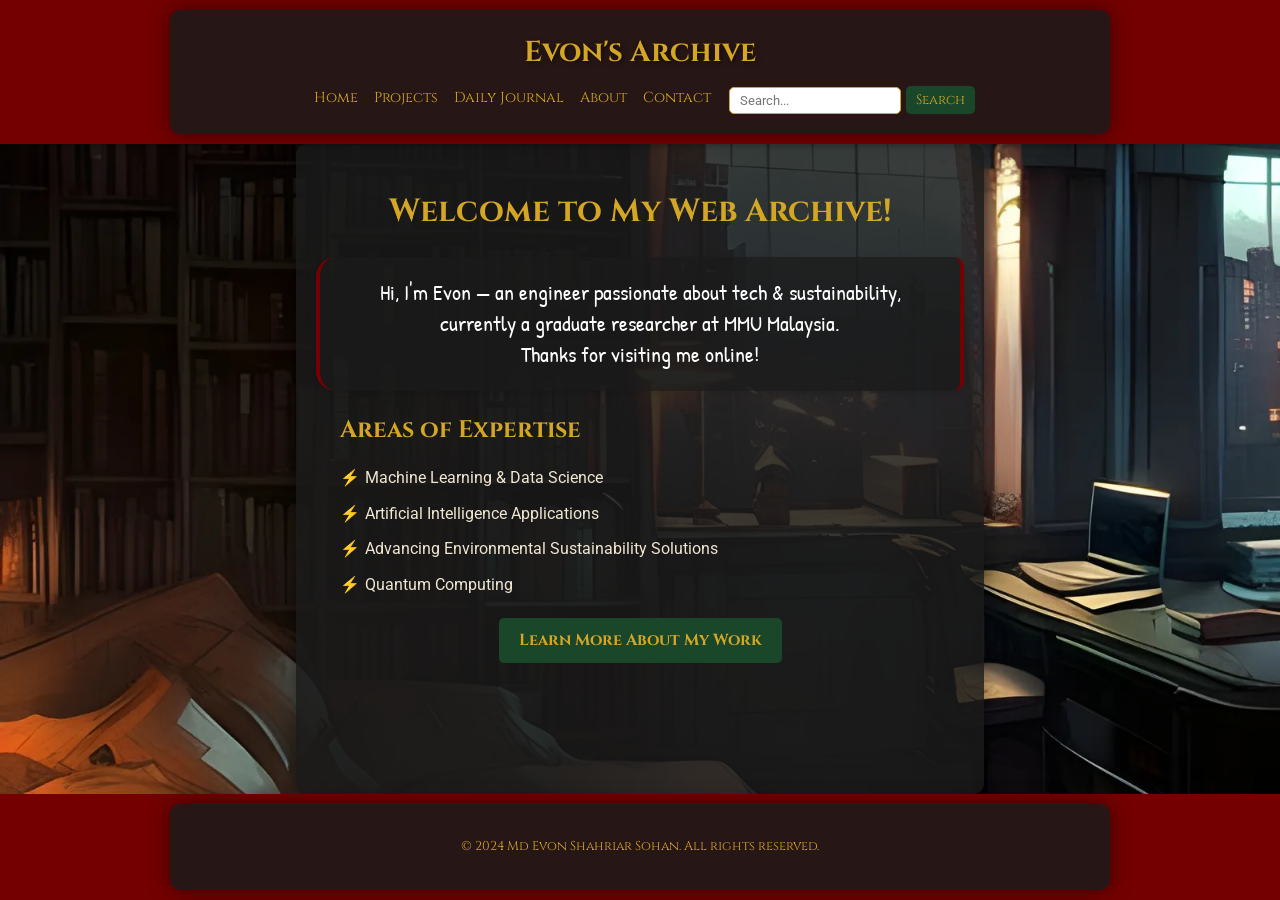
==== index.html @ 24e2bc89 "Updated search content" ====
<!DOCTYPE html>
<html lang="en">
<head>
    <meta charset="UTF-8">
    <meta name="viewport" content="width=device-width, initial-scale=1.0">
    <title>Evon - Engineer & Researcher</title>
    <link rel="stylesheet" href="styles.css">
    <link href="https://fonts.googleapis.com/css2?family=Patrick+Hand&display=swap" rel="stylesheet">

    <style>
        .highlight {
            background-color: rgba(211, 166, 37, 0.2);
            padding: 0 5px;
            border-radius: 5px;
        }
        .profile-index {
            max-width: 200px;
            display: block;
            margin: 20px auto;
        }
        .handwritten-quote {
            font-family: 'Patrick Hand', cursive;
            font-size: 1.4em;
            line-height: 1.4;
            color: #ffffff;
            background-color: rgba(26, 26, 26, 0.7);
            border-left: 4px solid #740001;
            border-right: 4px solid #740001;
            padding: 20px;
            margin: 20px auto;
            border-radius: 20px 10px 10px 20px;
            box-shadow: 0 2px 5px rgba(0, 0, 0, 0.1);
            max-width: 600px;
            text-align: center;
        }
        .container {
            text-align: center;
        }
        .left-align-text {
            text-align: left;
            max-width: 600px;
            margin: 20px auto;
        }
    </style>
</head>
<body>
    <header id="header"></header>

    <div class="container" role="main">
        <div class="center-text">
            <h1>Welcome to My Web Archive!</h1>
            <!-- <img src="evon-portrait-logo.png" alt="Md Evon Shahriar Sohan" class="profile-index"> -->
        </div>
        <blockquote class="handwritten-quote">
            Hi, I'm Evon — an engineer passionate about tech & sustainability, currently a graduate researcher at MMU Malaysia. <br>
            Thanks for visiting me online!
        </blockquote>
        <div class="left-align-text">
            <h2>Areas of Expertise</h2>
            <ul class="skill-list">
                <li>Machine Learning & Data Science</li>
                <li>Artificial Intelligence Applications</li>
                <li>Advancing Environmental Sustainability Solutions</li>
                <li>Quantum Computing</li>
            </ul>
        </div>
        <div class="center-text">
            <a href="about.html" class="cta-button">Learn More About My Work</a>
        </div>
    </div>

    <footer id="footer"></footer>

    <script src="common.js"></script>
</body>
</html>
---- styles.css ----
/* Importing Google Fonts */
@import url('https://fonts.googleapis.com/css2?family=Cinzel:wght@400;700&family=Roboto:wght@300;400;700&display=swap');

/* Sticky Footer Solution */
html, body {
    height: 100%;
    margin: 0;
}

body {
    display: flex;
    flex-direction: column;
    min-height: 100vh;
    font-family: 'Roboto', sans-serif;
    line-height: 1.6;
    color: #f0e6d2;
    background-color: #1a1a1a;
    background-image: url('images/mystical.webp'); /* Background image */
    background-size: cover;
    background-attachment: local;
    padding: 0;
    cursor: url('images/cursor-wand.png'), auto; /* Custom cursor */
}

/* Container styling */
.container {
    flex: 1 0 auto;
    max-width: 900px;
    margin: 0 auto;
    padding: 20px;
    background-color: rgba(26, 26, 26, 0.85);
    border-radius: 10px;
    box-shadow: 0 0 20px rgba(0, 0, 0, 0.5);
}

/* Center text */
.center-text {
    text-align: center;
}

/* Header styling */
header {
    background-color: #740001;
    color: #d3a625;
    padding: 10px 0;
    box-shadow: 0 2px 5px rgba(0, 0, 0, 0.2);
    text-align: center;
    position: relative;
}

/* Header container styling */
header .container {
    display: flex;
    flex-direction: column;
    align-items: center;
}

/* Logo styling */
.logo {
    font-family: 'Cinzel', serif;
    font-size: 1.8em;
    font-weight: 700;
    color: #d3a625;
    text-decoration: none;
    text-shadow: 2px 2px 4px rgba(0, 0, 0, 0.5);
}

/* Navigation styling */
nav {
    margin-top: 10px;
    font-family: 'Cinzel', serif;
    display: flex;
    justify-content: center;
    align-items: center; /* Ensure alignment with search form */
}

nav a {
    position: relative;
    color: #d3a625;
    text-decoration: none;
    margin: 0 8px;
    font-size: 0.9em;
    transition: color 0.3s;
    padding-bottom: 5px; /* To ensure there's space for the border */
}

nav a:hover {
    color: #f0e6d2;
}

nav a::after {
    content: '';
    position: absolute;
    left: 0;
    bottom: -2px; /* Adjust as necessary */
    width: 100%;
    height: 2px; /* Thickness of the line */
    background-color: #d3a625; /* Color of the line */
    transform: scaleX(0);
    transform-origin: bottom right;
    transition: transform 0.3s ease-out;
}

nav a:hover::after {
    transform: scaleX(1);
    transform-origin: bottom left;
}

/* Search form styling */
#header-search-form {
    display: flex;
    align-items: center;
    margin-left: 10px; /* Space between links and search form */
}

#header-search-input {
    width: 150px; /* Reduced width */
    padding: 5px 10px; /* Adjusted padding */
    border: 1px solid #d3a625;
    border-radius: 5px;
    font-family: 'Roboto', sans-serif;
    margin-right: 5px; /* Reduced margin */
}

#header-search-form button {
    padding: 5px 10px; /* Adjusted padding */
    background-color: #1a472a;
    color: #d3a625;
    border: none;
    border-radius: 5px;
    font-family: 'Cinzel', serif;
    cursor: pointer;
}

#header-search-form button:hover {
    background-color: #2a623d;
}

/* Heading styling */
h1, h2, h3, h4, h5, h6 {
    font-family: 'Cinzel', serif;
    color: #d3a625;
    margin-bottom: 0.5em;
}

/* Main content styling */
main {
    background-color: rgba(255, 255, 255, 0.1);
    padding: 20px;
    margin-top: 20px;
    border-radius: 5px;
    box-shadow: 0 0 15px rgba(0, 0, 0, 0.1);
}

/* Content styling */
.content {
    display: flex;
    justify-content: space-between;
    gap: 20px;
}

.column {
    flex: 1;
}

/* Journal entry styling */
.journal-entry {
    margin-bottom: 20px;
    padding: 20px;
    background-color: rgba(26, 26, 26, 0.8);
    border-radius: 10px;
    box-shadow: 0 0 15px rgba(0, 0, 0, 0.3);
}

.toggle-button {
    cursor: pointer;
    color: #d3a625;
    background: none;
    border: none;
    font-family: 'Cinzel', serif;
    font-size: 1em;
    text-align: left;
    padding: 0;
}

.journal-content {
    display: none;
    margin-top: 10px;
    animation: fadeIn 0.5s ease-in-out;
}

@keyframes fadeIn {
    from {
        opacity: 0;
    }
    to {
        opacity: 1;
    }
}

/* Call to action and button styling */
.cta-button, .button {
    display: inline-block;
    padding: 10px 20px;
    background-color: #1a472a;
    color: #d3a625;
    text-decoration: none;
    border-radius: 5px;
    transition: background-color 0.3s;
    font-family: 'Cinzel', serif;
    font-weight: 700;
}

.cta-button:hover, .button:hover {
    background-color: #2a623d;
}

/* Profile photo styling */
.profile-photo {
    border-radius: 50%;
    border: 5px solid #d3a625;
    max-width: 200px;
    display: block;
    margin: 0 auto 20px;
}

/* Footer styling */
footer {
    flex-shrink: 0;
    text-align: center;
    padding: 10px 0;
    background-color: #740001;
    color: #d3a625;
    font-size: 0.8em;
    font-family: 'Cinzel', serif;
}

/* List styling */
.skill-list, .publication-list, .award-list {
    list-style-type: none;
    padding: 0;
}

.skill-list li, .publication-list li, .award-list li {
    margin-bottom: 10px;
    padding-left: 25px;
    position: relative;
}

.skill-list li::before, .publication-list li::before, .award-list li::before {
    content: '⚡';
    position: absolute;
    left: 0;
    color: #d3a625;
}

/* Publication styling */
.publication {
    background-color: rgba(26, 71, 42, 0.7);
    border-left: 4px solid #d3a625;
    padding: 15px;
    margin-bottom: 15px;
    border-radius: 0 5px 5px 0;
    box-shadow: 0 2px 5px rgba(0, 0, 0, 0.1);
}

.publication h2 {
    color: #d3a625;
    font-size: 1.2em;
    margin-bottom: 8px;
}

.publication p {
    margin-bottom: 8px;
    line-height: 1.5;
    color: #f0e6d2;
    font-size: 0.9em;
}

.publication a {
    color: #c19a6b; /* Bronze color for links */
    text-decoration: none;
    font-weight: bold;
}

.publication a:hover {
    color: #f0e6d2; /* Light color on hover */
    text-decoration: underline;
}

.publication:hover {
    background-color: rgba(42, 98, 61, 0.8);
}

/* Custom text selection colors */
::selection {
    background: #d3a625; /* Background color of the selected text */
    color: #1a1a1a; /* Text color of the selected text */
}

::-moz-selection { /* Firefox */
    background: #d3a625; /* Background color of the selected text */
    color: #1a1a1a; /* Text color of the selected text */
}

/* Search results styling */
#search-results h2 {
    font-family: 'Cinzel', serif;
    color: #d3a625;
    margin-bottom: 10px;
}

#search-results a {
    color: #c19a6b;
    text-decoration: none;
}

#search-results a:hover {
    color: #f0e6d2;
    text-decoration: underline;
}

mark {
    background-color: yellow;
    color: black;
}

/* Loading spinner */
#loading {
    position: fixed;
    width: 100%;
    height: 100%;
    background: rgba(255, 255, 255, 0.8);
    z-index: 9999;
    display: flex;
    justify-content: center;
    align-items: center;
}

.spinner {
    border: 16px solid #f3f3f3;
    border-radius: 50%;
    border-top: 16px solid #3498db;
    width: 120px;
    height: 120px;
    -webkit-animation: spin 2s linear infinite; /* Safari */
    animation: spin 2s linear infinite;
}

/* Safari */
@-webkit-keyframes spin {
    0% { -webkit-transform: rotate(0deg); }
    100% { -webkit-transform: rotate(360deg); }
}

@keyframes spin {
    0% { transform: rotate(0deg); }
    100% { transform: rotate(360deg); }
}

/* Media queries for smaller screens */
@media (max-width: 768px) {
    .header .container {
        flex-direction: column;
        align-items: flex-start;
    }

    .navbar {
        flex-direction: column;
        align-items: flex-start;
        width: 100%;
    }

    .navbar a {
        width: 100%;
        padding: 10px;
        border-top: 1px solid #d3a625;
        text-align: left;
    }

    .navbar a:first-child {
        border-top: none;
    }

    .menu-toggle {
        display: flex;
        flex-direction: column;
        justify-content: space-around;
        width: 30px;
        height: 30px;
        cursor: pointer;
    }

    .menu-toggle .bar {
        width: 100%;
        height: 4px;
        background-color: #d3a625;
        border-radius: 2px;
    }

    nav {
        display: none;
        flex-direction: column;
        background-color: rgba(26, 26, 26, 0.85);
        position: absolute;
        top: 60px;
        right: 0;
        width: 100%;
        box-shadow: 0 2px 10px rgba(0, 0, 0, 0.1);
        border-radius: 5px;
    }

    nav.show {
        display: flex;
    }
}
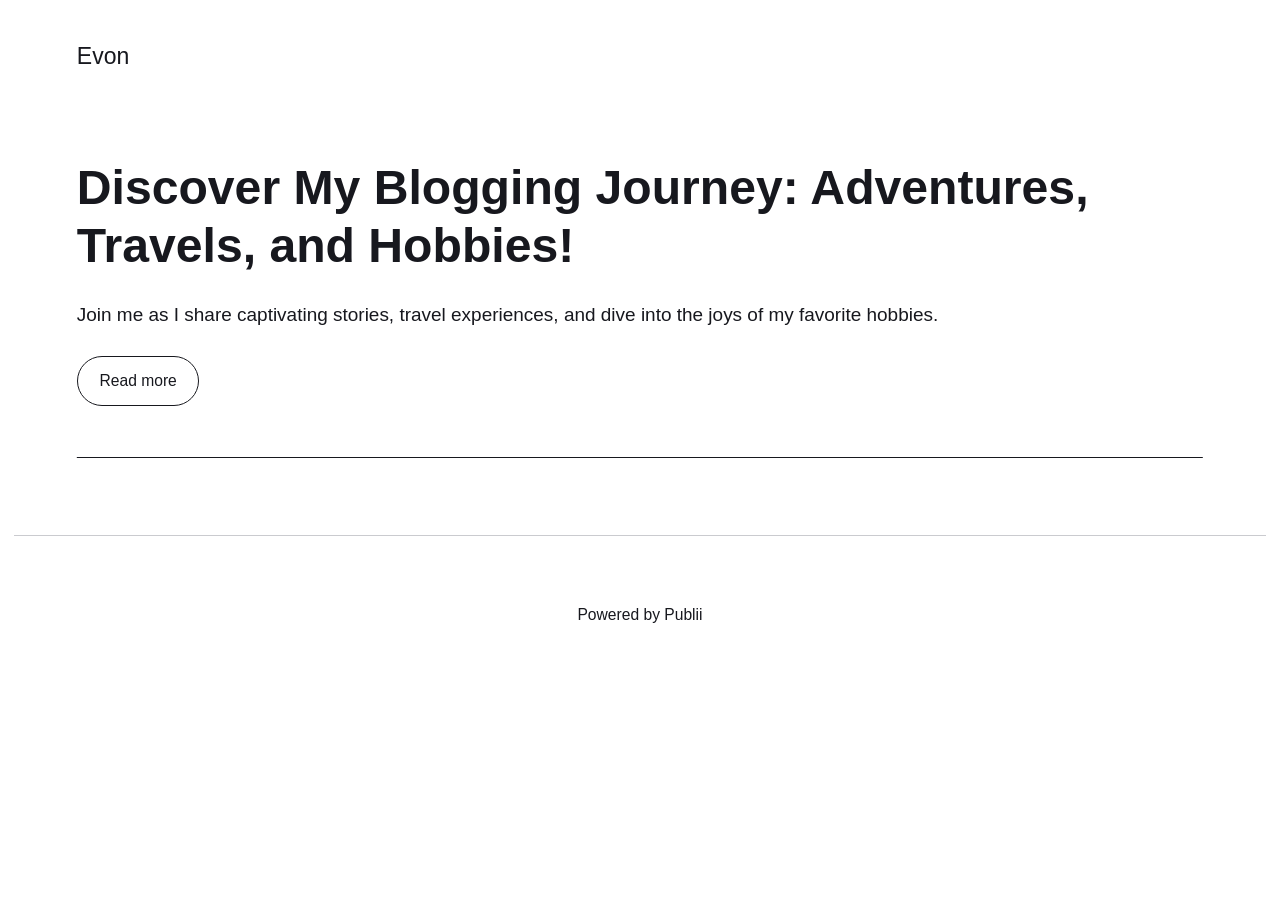
==== commit 941b8cda: "Updated from Publii" ====
--- a/index.html
+++ b/index.html
@@ -1,76 +1,12 @@
-<!DOCTYPE html>
-<html lang="en">
-<head>
-    <meta charset="UTF-8">
-    <meta name="viewport" content="width=device-width, initial-scale=1.0">
-    <title>Evon - Engineer & Researcher</title>
-    <link rel="stylesheet" href="styles.css">
-    <link href="https://fonts.googleapis.com/css2?family=Patrick+Hand&display=swap" rel="stylesheet">
-
-    <style>
-        .highlight {
-            background-color: rgba(211, 166, 37, 0.2);
-            padding: 0 5px;
-            border-radius: 5px;
-        }
-        .profile-index {
-            max-width: 200px;
-            display: block;
-            margin: 20px auto;
-        }
-        .handwritten-quote {
-            font-family: 'Patrick Hand', cursive;
-            font-size: 1.4em;
-            line-height: 1.4;
-            color: #ffffff;
-            background-color: rgba(26, 26, 26, 0.7);
-            border-left: 4px solid #740001;
-            border-right: 4px solid #740001;
-            padding: 20px;
-            margin: 20px auto;
-            border-radius: 20px 10px 10px 20px;
-            box-shadow: 0 2px 5px rgba(0, 0, 0, 0.1);
-            max-width: 600px;
-            text-align: center;
-        }
-        .container {
-            text-align: center;
-        }
-        .left-align-text {
-            text-align: left;
-            max-width: 600px;
-            margin: 20px auto;
-        }
-    </style>
-</head>
-<body>
-    <header id="header"></header>
-
-    <div class="container" role="main">
-        <div class="center-text">
-            <h1>Welcome to My Web Archive!</h1>
-            <!-- <img src="evon-portrait-logo.png" alt="Md Evon Shahriar Sohan" class="profile-index"> -->
-        </div>
-        <blockquote class="handwritten-quote">
-            Hi, I'm Evon — an engineer passionate about tech & sustainability, currently a graduate researcher at MMU Malaysia. <br>
-            Thanks for visiting me online!
-        </blockquote>
-        <div class="left-align-text">
-            <h2>Areas of Expertise</h2>
-            <ul class="skill-list">
-                <li>Machine Learning & Data Science</li>
-                <li>Artificial Intelligence Applications</li>
-                <li>Advancing Environmental Sustainability Solutions</li>
-                <li>Quantum Computing</li>
-            </ul>
-        </div>
-        <div class="center-text">
-            <a href="about.html" class="cta-button">Learn More About My Work</a>
-        </div>
-    </div>
-
-    <footer id="footer"></footer>
-
-    <script src="common.js"></script>
-</body>
-</html>
+<!DOCTYPE html><html lang="en-gb"><head><meta charset="utf-8"><meta http-equiv="X-UA-Compatible" content="IE=edge"><meta name="viewport" content="width=device-width,initial-scale=1"><title>Evon</title><meta name="generator" content="Publii Open-Source CMS for Static Site"><link rel="canonical" href="https://evonshahriar.github.io/"><link rel="alternate" type="application/atom+xml" href="https://evonshahriar.github.io/feed.xml"><link rel="alternate" type="application/json" href="https://evonshahriar.github.io/feed.json"><meta property="og:title" content="Evon"><meta property="og:site_name" content="Evon"><meta property="og:description" content=""><meta property="og:url" content="https://evonshahriar.github.io/"><meta property="og:type" content="website"><link rel="stylesheet" href="https://evonshahriar.github.io/assets/css/style.css?v=94220f119044674b7663d7c550454968"><script type="application/ld+json">{"@context":"http://schema.org","@type":"Organization","name":"Evon","url":"https://evonshahriar.github.io/"}</script><noscript><style>img[loading] {
+                    opacity: 1;
+                }</style></noscript></head><body class="home-template"><header class="top js-header"><a class="logo" href="https://evonshahriar.github.io/">Evon</a></header><main><div class="hero hero--noimage"><header class="hero__content"><div class="wrapper"><h1>Discover My Blogging Journey: Adventures, Travels, and Hobbies!</h1><p>Join me as I share captivating stories, travel experiences, and dive into the joys of my favorite hobbies.</p><p><a href="#" class="btn">Read more</a></p></div></header></div><div class="wrapper feed"></div></main><footer class="footer"><div class="wrapper"><div class="footer__copyright">Powered by Publii</div><button onclick="backToTopFunction()" id="backToTop" class="footer__bttop" aria-label="Back to top" title="Back to top"><svg width="20" height="20"><use xlink:href="https://evonshahriar.github.io/assets/svg/svg-map.svg#toparrow"/></svg></button></div></footer><script defer="defer" src="https://evonshahriar.github.io/assets/js/scripts.min.js?v=700105c316933a8202041b6415abb233"></script><script>window.publiiThemeMenuConfig={mobileMenuMode:'sidebar',animationSpeed:300,submenuWidth: 'auto',doubleClickTime:500,mobileMenuExpandableSubmenus:true,relatedContainerForOverlayMenuSelector:'.top'};</script><script>var images = document.querySelectorAll('img[loading]');
+        for (var i = 0; i < images.length; i++) {
+            if (images[i].complete) {
+                images[i].classList.add('is-loaded');
+            } else {
+                images[i].addEventListener('load', function () {
+                    this.classList.add('is-loaded');
+                }, false);
+            }
+        }</script></body></html>
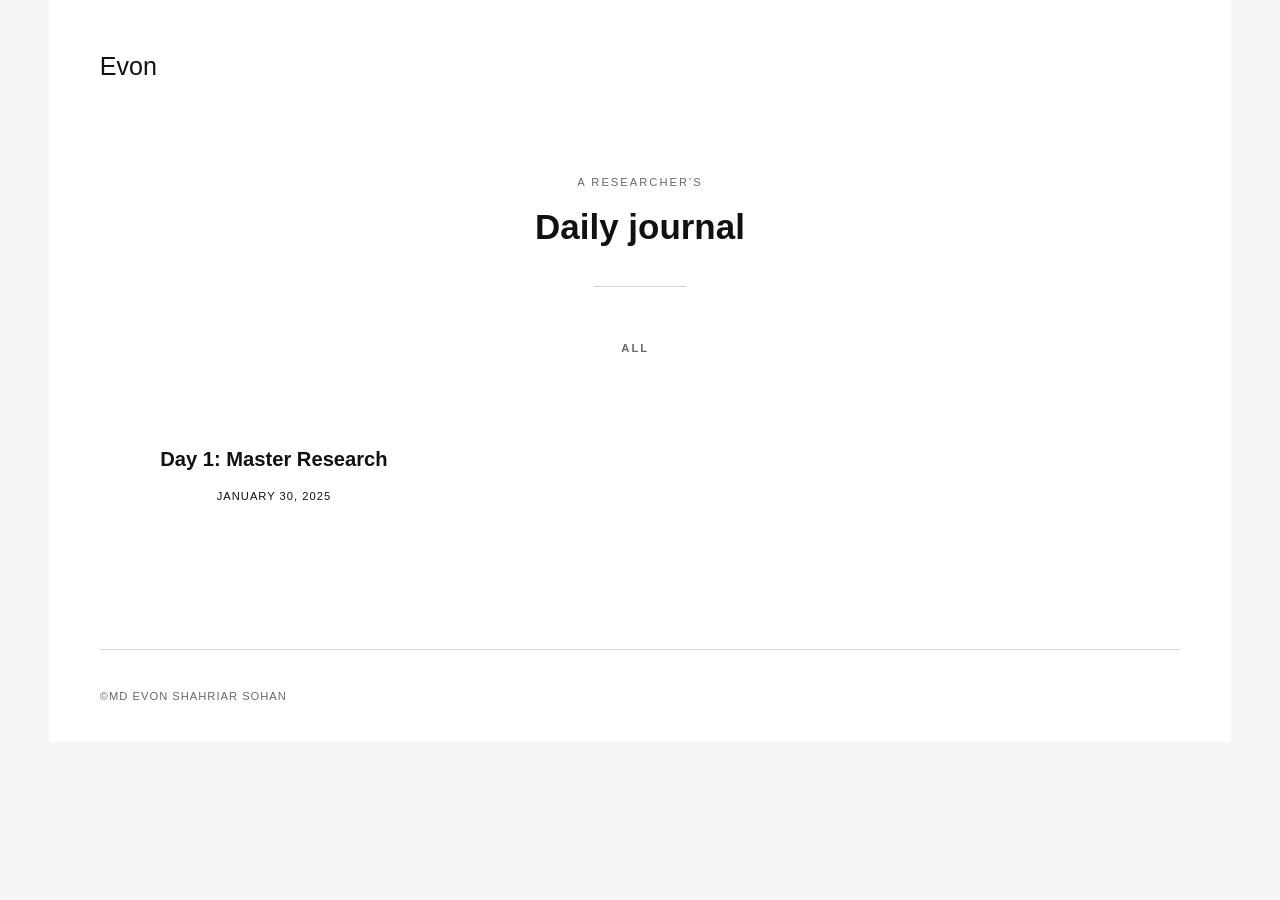
==== commit dac430f0: "Updated from Publii" ====
--- a/index.html
+++ b/index.html
@@ -1,12 +1,3 @@
-<!DOCTYPE html><html lang="en-gb"><head><meta charset="utf-8"><meta http-equiv="X-UA-Compatible" content="IE=edge"><meta name="viewport" content="width=device-width,initial-scale=1"><title>Evon</title><meta name="generator" content="Publii Open-Source CMS for Static Site"><link rel="canonical" href="https://evonshahriar.github.io/"><link rel="alternate" type="application/atom+xml" href="https://evonshahriar.github.io/feed.xml"><link rel="alternate" type="application/json" href="https://evonshahriar.github.io/feed.json"><meta property="og:title" content="Evon"><meta property="og:site_name" content="Evon"><meta property="og:description" content=""><meta property="og:url" content="https://evonshahriar.github.io/"><meta property="og:type" content="website"><link rel="stylesheet" href="https://evonshahriar.github.io/assets/css/style.css?v=94220f119044674b7663d7c550454968"><script type="application/ld+json">{"@context":"http://schema.org","@type":"Organization","name":"Evon","url":"https://evonshahriar.github.io/"}</script><noscript><style>img[loading] {
-                    opacity: 1;
-                }</style></noscript></head><body class="home-template"><header class="top js-header"><a class="logo" href="https://evonshahriar.github.io/">Evon</a></header><main><div class="hero hero--noimage"><header class="hero__content"><div class="wrapper"><h1>Discover My Blogging Journey: Adventures, Travels, and Hobbies!</h1><p>Join me as I share captivating stories, travel experiences, and dive into the joys of my favorite hobbies.</p><p><a href="#" class="btn">Read more</a></p></div></header></div><div class="wrapper feed"></div></main><footer class="footer"><div class="wrapper"><div class="footer__copyright">Powered by Publii</div><button onclick="backToTopFunction()" id="backToTop" class="footer__bttop" aria-label="Back to top" title="Back to top"><svg width="20" height="20"><use xlink:href="https://evonshahriar.github.io/assets/svg/svg-map.svg#toparrow"/></svg></button></div></footer><script defer="defer" src="https://evonshahriar.github.io/assets/js/scripts.min.js?v=700105c316933a8202041b6415abb233"></script><script>window.publiiThemeMenuConfig={mobileMenuMode:'sidebar',animationSpeed:300,submenuWidth: 'auto',doubleClickTime:500,mobileMenuExpandableSubmenus:true,relatedContainerForOverlayMenuSelector:'.top'};</script><script>var images = document.querySelectorAll('img[loading]');
-        for (var i = 0; i < images.length; i++) {
-            if (images[i].complete) {
-                images[i].classList.add('is-loaded');
-            } else {
-                images[i].addEventListener('load', function () {
-                    this.classList.add('is-loaded');
-                }, false);
-            }
-        }</script></body></html>+<!DOCTYPE html><html lang="en-gb"><head><meta charset="utf-8"><meta http-equiv="X-UA-Compatible" content="IE=edge"><meta name="viewport" content="width=device-width,initial-scale=1"><title>Evon</title><meta name="robots" content="noindex,nofollow"><meta name="generator" content="Publii Open-Source CMS for Static Site"><link rel="alternate" type="application/atom+xml" href="https://evonshahriar.github.io/feed.xml"><link rel="alternate" type="application/json" href="https://evonshahriar.github.io/feed.json"><meta property="og:title" content="Evon"><meta property="og:site_name" content="Evon"><meta property="og:description" content=""><meta property="og:url" content="https://evonshahriar.github.io/"><meta property="og:type" content="website"><link rel="stylesheet" href="https://evonshahriar.github.io/assets/css/style.css?v=d43d2f7d9371f0cdd77625621254d1dd"><script type="application/ld+json">{"@context":"http://schema.org","@type":"Organization","name":"Evon","url":"https://evonshahriar.github.io/","sameAs":["linkedin.com/in/evon"]}</script><noscript><style>img[loading] {
+                    opacity: 1;
+                }</style></noscript></head><body class="home-template"><div class="container"><header class="header" id="js-header"><a href="https://evonshahriar.github.io/" class="logo">Evon</a><nav class="navbar js-navbar"><button class="navbar__toggle js-toggle" aria-label="Menu"><span class="navbar__toggle-box"><span class="navbar__toggle-inner">Menu</span></span></button><ul class="navbar__menu"></ul></nav><div class="search"><div class="search__overlay js-search-overlay"></div><button class="search__btn js-search-btn" aria-label="Search"><svg role="presentation" focusable="false" height="15" width="15"><use xlink:href="https://evonshahriar.github.io/assets/svg/svg-map.svg#search"/></svg></button></div></header><main><section class="hero wrapper"><p>A researcher's</p><h1>Daily journal</h1></section><nav class="filter" aria-label="Content filters"><ul class="filter__button-group"><li><button class="filter__item is-active" data-filter="*">All</button></li></ul></nav><section class="l-col l-col--3"><article class="c-card"><a href="https://evonshahriar.github.io/30-jan-2025.html" class="c-card__link"><div class="c-card__body"><div class="c-card__text"><h2>Day 1: Master Research</h2><time datetime="2025-01-30T17:28">January 30, 2025</time></div></div></a></article></section></main><footer class="footer"><div class="footer__copyright">©Md Evon Shahriar Sohan</div><div class="footer__social"><a href="linkedin.com/in/evon" class="linkedin" aria-label="LinkedIn"><svg class="icon"><use xlink:href="https://evonshahriar.github.io/assets/svg/svg-map.svg#linkedin"/></svg></a></div></footer></div><script defer="defer" src="https://evonshahriar.github.io/assets/js/scripts.min.js?v=4268bfae06e330d473c424d50f09abda"></script><script>window.publiiThemeMenuConfig={mobileMenuMode:'overlay',animationSpeed:300,submenuWidth: 'auto',doubleClickTime:500,mobileMenuExpandableSubmenus:true,relatedContainerForOverlayMenuSelector:'.navbar'};</script><script defer="defer" src="https://evonshahriar.github.io/assets/js/isotope.pkgd.min.js?v=2afcff647ed260006faa71c8e779e8d4"></script><script>window.addEventListener("DOMContentLoaded",function(){var j=new Isotope(".l-col",{itemSelector:".c-card",percentPosition:true,layoutMode:"masonry",transitionDuration:"0.6s",masonry:{columnWidth:".c-card"}});var g=document.querySelector(".filter__button-group");if(g){g.addEventListener("click",function(i){if(!matchesSelector(i.target,"button")){return}var k=i.target.getAttribute("data-filter");k=k;j.arrange({filter:k})});var b=document.querySelectorAll(".filter__button-group");for(var c=0,e=b.length;c<e;c++){var d=b[c];h(d)}function h(i){i.addEventListener("click",function(k){if(!matchesSelector(k.target,"button")){return}i.querySelector(".is-active").classList.remove("is-active");k.target.classList.add("is-active")})}}var a=document.querySelector(".l-col");var f=document.querySelectorAll(".c-card");a.classList.add("is-visible");j.revealItemElements(f)});</script><script>/*<![CDATA[*/var images=document.querySelectorAll("img[loading]");for(var i=0;i<images.length;i++){if(images[i].complete){images[i].classList.add("is-loaded")}else{images[i].addEventListener("load",function(){this.classList.add("is-loaded")},false)}};/*]]>*/</script></body></html>
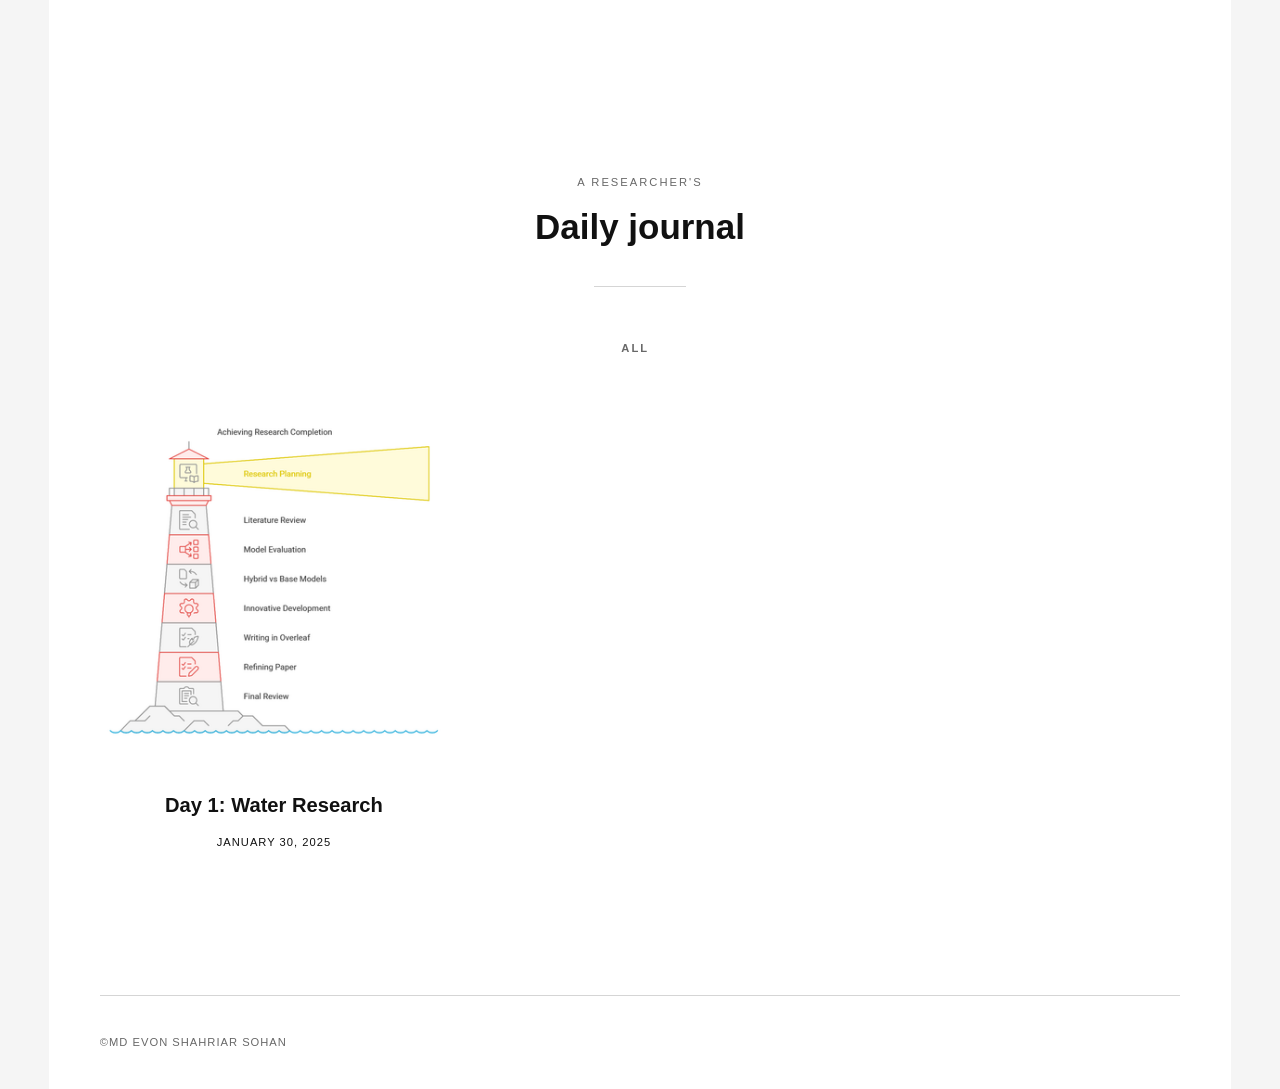
==== commit 2b8aa221: "Updated from Publii" ====
--- a/index.html
+++ b/index.html
@@ -1,3 +1,3 @@
 <!DOCTYPE html><html lang="en-gb"><head><meta charset="utf-8"><meta http-equiv="X-UA-Compatible" content="IE=edge"><meta name="viewport" content="width=device-width,initial-scale=1"><title>Evon</title><meta name="robots" content="noindex,nofollow"><meta name="generator" content="Publii Open-Source CMS for Static Site"><link rel="alternate" type="application/atom+xml" href="https://evonshahriar.github.io/feed.xml"><link rel="alternate" type="application/json" href="https://evonshahriar.github.io/feed.json"><meta property="og:title" content="Evon"><meta property="og:site_name" content="Evon"><meta property="og:description" content=""><meta property="og:url" content="https://evonshahriar.github.io/"><meta property="og:type" content="website"><link rel="stylesheet" href="https://evonshahriar.github.io/assets/css/style.css?v=d43d2f7d9371f0cdd77625621254d1dd"><script type="application/ld+json">{"@context":"http://schema.org","@type":"Organization","name":"Evon","url":"https://evonshahriar.github.io/","sameAs":["linkedin.com/in/evon"]}</script><noscript><style>img[loading] {
                     opacity: 1;
-                }</style></noscript></head><body class="home-template"><div class="container"><header class="header" id="js-header"><a href="https://evonshahriar.github.io/" class="logo">Evon</a><nav class="navbar js-navbar"><button class="navbar__toggle js-toggle" aria-label="Menu"><span class="navbar__toggle-box"><span class="navbar__toggle-inner">Menu</span></span></button><ul class="navbar__menu"></ul></nav><div class="search"><div class="search__overlay js-search-overlay"></div><button class="search__btn js-search-btn" aria-label="Search"><svg role="presentation" focusable="false" height="15" width="15"><use xlink:href="https://evonshahriar.github.io/assets/svg/svg-map.svg#search"/></svg></button></div></header><main><section class="hero wrapper"><p>A researcher's</p><h1>Daily journal</h1></section><nav class="filter" aria-label="Content filters"><ul class="filter__button-group"><li><button class="filter__item is-active" data-filter="*">All</button></li></ul></nav><section class="l-col l-col--3"><article class="c-card"><a href="https://evonshahriar.github.io/30-jan-2025.html" class="c-card__link"><div class="c-card__body"><div class="c-card__text"><h2>Day 1: Master Research</h2><time datetime="2025-01-30T17:28">January 30, 2025</time></div></div></a></article></section></main><footer class="footer"><div class="footer__copyright">©Md Evon Shahriar Sohan</div><div class="footer__social"><a href="linkedin.com/in/evon" class="linkedin" aria-label="LinkedIn"><svg class="icon"><use xlink:href="https://evonshahriar.github.io/assets/svg/svg-map.svg#linkedin"/></svg></a></div></footer></div><script defer="defer" src="https://evonshahriar.github.io/assets/js/scripts.min.js?v=4268bfae06e330d473c424d50f09abda"></script><script>window.publiiThemeMenuConfig={mobileMenuMode:'overlay',animationSpeed:300,submenuWidth: 'auto',doubleClickTime:500,mobileMenuExpandableSubmenus:true,relatedContainerForOverlayMenuSelector:'.navbar'};</script><script defer="defer" src="https://evonshahriar.github.io/assets/js/isotope.pkgd.min.js?v=2afcff647ed260006faa71c8e779e8d4"></script><script>window.addEventListener("DOMContentLoaded",function(){var j=new Isotope(".l-col",{itemSelector:".c-card",percentPosition:true,layoutMode:"masonry",transitionDuration:"0.6s",masonry:{columnWidth:".c-card"}});var g=document.querySelector(".filter__button-group");if(g){g.addEventListener("click",function(i){if(!matchesSelector(i.target,"button")){return}var k=i.target.getAttribute("data-filter");k=k;j.arrange({filter:k})});var b=document.querySelectorAll(".filter__button-group");for(var c=0,e=b.length;c<e;c++){var d=b[c];h(d)}function h(i){i.addEventListener("click",function(k){if(!matchesSelector(k.target,"button")){return}i.querySelector(".is-active").classList.remove("is-active");k.target.classList.add("is-active")})}}var a=document.querySelector(".l-col");var f=document.querySelectorAll(".c-card");a.classList.add("is-visible");j.revealItemElements(f)});</script><script>/*<![CDATA[*/var images=document.querySelectorAll("img[loading]");for(var i=0;i<images.length;i++){if(images[i].complete){images[i].classList.add("is-loaded")}else{images[i].addEventListener("load",function(){this.classList.add("is-loaded")},false)}};/*]]>*/</script></body></html>+                }</style></noscript></head><body class="home-template"><div class="container"><header class="header" id="js-header"><a href="https://evonshahriar.github.io/" class="logo">Evon</a><nav class="navbar js-navbar"><button class="navbar__toggle js-toggle" aria-label="Menu"><span class="navbar__toggle-box"><span class="navbar__toggle-inner">Menu</span></span></button><ul class="navbar__menu"></ul></nav><div class="search"><div class="search__overlay js-search-overlay"></div><button class="search__btn js-search-btn" aria-label="Search"><svg role="presentation" focusable="false" height="15" width="15"><use xlink:href="https://evonshahriar.github.io/assets/svg/svg-map.svg#search"/></svg></button></div></header><main><section class="hero wrapper"><p>A researcher's</p><h1>Daily journal</h1></section><nav class="filter" aria-label="Content filters"><ul class="filter__button-group"><li><button class="filter__item is-active" data-filter="*">All</button></li></ul></nav><section class="l-col l-col--3"><article class="c-card"><a href="https://evonshahriar.github.io/30-jan-2025.html" class="c-card__link"><div class="c-card__header"><img src="https://evonshahriar.github.io/media/posts/3/water-research-plan.png" srcset="https://evonshahriar.github.io/media/posts/3/responsive/water-research-plan-xs.png 300w, https://evonshahriar.github.io/media/posts/3/responsive/water-research-plan-sm.png 480w, https://evonshahriar.github.io/media/posts/3/responsive/water-research-plan-md.png 768w, https://evonshahriar.github.io/media/posts/3/responsive/water-research-plan-lg.png 1024w, https://evonshahriar.github.io/media/posts/3/responsive/water-research-plan-xl.png 1360w, https://evonshahriar.github.io/media/posts/3/responsive/water-research-plan-2xl.png 1600w, https://evonshahriar.github.io/media/posts/3/responsive/water-research-plan-sm2.png 375w" sizes="(min-width: 75em) 25vw, (min-width: 56.25em) 33vw, (min-width: 37.5em) 50vw, 100vw" loading="lazy" height="1060" width="1066" alt=""></div><div class="c-card__body"><div class="c-card__text"><h2>Day 1: Water Research</h2><time datetime="2025-01-30T17:28">January 30, 2025</time></div></div></a></article></section></main><footer class="footer"><div class="footer__copyright">©Md Evon Shahriar Sohan</div><div class="footer__social"><a href="linkedin.com/in/evon" class="linkedin" aria-label="LinkedIn"><svg class="icon"><use xlink:href="https://evonshahriar.github.io/assets/svg/svg-map.svg#linkedin"/></svg></a></div></footer></div><script defer="defer" src="https://evonshahriar.github.io/assets/js/scripts.min.js?v=4268bfae06e330d473c424d50f09abda"></script><script>window.publiiThemeMenuConfig={mobileMenuMode:'overlay',animationSpeed:300,submenuWidth: 'auto',doubleClickTime:500,mobileMenuExpandableSubmenus:true,relatedContainerForOverlayMenuSelector:'.navbar'};</script><script defer="defer" src="https://evonshahriar.github.io/assets/js/isotope.pkgd.min.js?v=2afcff647ed260006faa71c8e779e8d4"></script><script>window.addEventListener("DOMContentLoaded",function(){var j=new Isotope(".l-col",{itemSelector:".c-card",percentPosition:true,layoutMode:"masonry",transitionDuration:"0.6s",masonry:{columnWidth:".c-card"}});var g=document.querySelector(".filter__button-group");if(g){g.addEventListener("click",function(i){if(!matchesSelector(i.target,"button")){return}var k=i.target.getAttribute("data-filter");k=k;j.arrange({filter:k})});var b=document.querySelectorAll(".filter__button-group");for(var c=0,e=b.length;c<e;c++){var d=b[c];h(d)}function h(i){i.addEventListener("click",function(k){if(!matchesSelector(k.target,"button")){return}i.querySelector(".is-active").classList.remove("is-active");k.target.classList.add("is-active")})}}var a=document.querySelector(".l-col");var f=document.querySelectorAll(".c-card");a.classList.add("is-visible");j.revealItemElements(f)});</script><script>/*<![CDATA[*/var images=document.querySelectorAll("img[loading]");for(var i=0;i<images.length;i++){if(images[i].complete){images[i].classList.add("is-loaded")}else{images[i].addEventListener("load",function(){this.classList.add("is-loaded")},false)}};/*]]>*/</script></body></html>
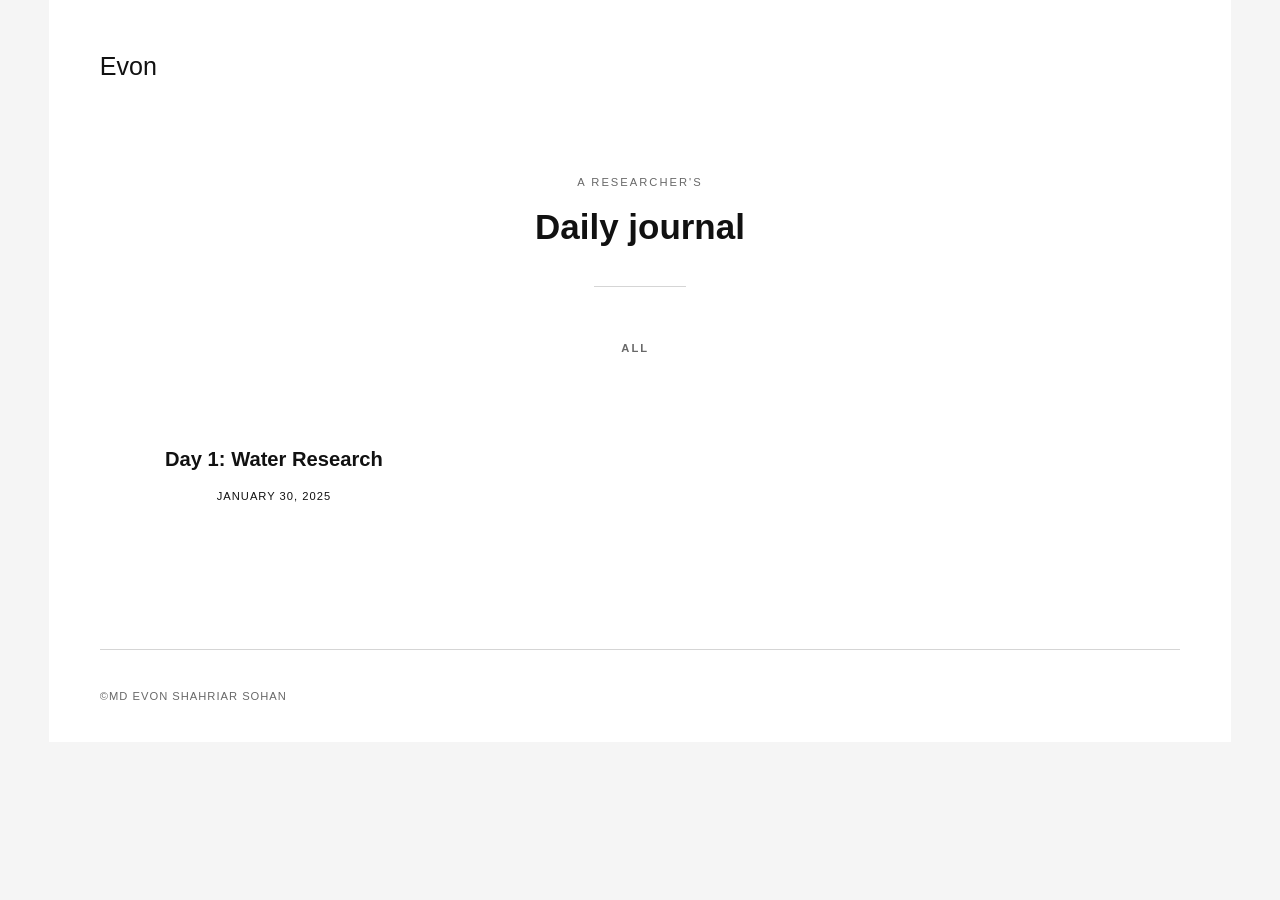
==== commit f067832e: "Updated from Publii" ====
--- a/index.html
+++ b/index.html
@@ -1,3 +1,3 @@
 <!DOCTYPE html><html lang="en-gb"><head><meta charset="utf-8"><meta http-equiv="X-UA-Compatible" content="IE=edge"><meta name="viewport" content="width=device-width,initial-scale=1"><title>Evon</title><meta name="robots" content="noindex,nofollow"><meta name="generator" content="Publii Open-Source CMS for Static Site"><link rel="alternate" type="application/atom+xml" href="https://evonshahriar.github.io/feed.xml"><link rel="alternate" type="application/json" href="https://evonshahriar.github.io/feed.json"><meta property="og:title" content="Evon"><meta property="og:site_name" content="Evon"><meta property="og:description" content=""><meta property="og:url" content="https://evonshahriar.github.io/"><meta property="og:type" content="website"><link rel="stylesheet" href="https://evonshahriar.github.io/assets/css/style.css?v=d43d2f7d9371f0cdd77625621254d1dd"><script type="application/ld+json">{"@context":"http://schema.org","@type":"Organization","name":"Evon","url":"https://evonshahriar.github.io/","sameAs":["linkedin.com/in/evon"]}</script><noscript><style>img[loading] {
                     opacity: 1;
-                }</style></noscript></head><body class="home-template"><div class="container"><header class="header" id="js-header"><a href="https://evonshahriar.github.io/" class="logo">Evon</a><nav class="navbar js-navbar"><button class="navbar__toggle js-toggle" aria-label="Menu"><span class="navbar__toggle-box"><span class="navbar__toggle-inner">Menu</span></span></button><ul class="navbar__menu"></ul></nav><div class="search"><div class="search__overlay js-search-overlay"></div><button class="search__btn js-search-btn" aria-label="Search"><svg role="presentation" focusable="false" height="15" width="15"><use xlink:href="https://evonshahriar.github.io/assets/svg/svg-map.svg#search"/></svg></button></div></header><main><section class="hero wrapper"><p>A researcher's</p><h1>Daily journal</h1></section><nav class="filter" aria-label="Content filters"><ul class="filter__button-group"><li><button class="filter__item is-active" data-filter="*">All</button></li></ul></nav><section class="l-col l-col--3"><article class="c-card"><a href="https://evonshahriar.github.io/30-jan-2025.html" class="c-card__link"><div class="c-card__header"><img src="https://evonshahriar.github.io/media/posts/3/water-research-plan.png" srcset="https://evonshahriar.github.io/media/posts/3/responsive/water-research-plan-xs.png 300w, https://evonshahriar.github.io/media/posts/3/responsive/water-research-plan-sm.png 480w, https://evonshahriar.github.io/media/posts/3/responsive/water-research-plan-md.png 768w, https://evonshahriar.github.io/media/posts/3/responsive/water-research-plan-lg.png 1024w, https://evonshahriar.github.io/media/posts/3/responsive/water-research-plan-xl.png 1360w, https://evonshahriar.github.io/media/posts/3/responsive/water-research-plan-2xl.png 1600w, https://evonshahriar.github.io/media/posts/3/responsive/water-research-plan-sm2.png 375w" sizes="(min-width: 75em) 25vw, (min-width: 56.25em) 33vw, (min-width: 37.5em) 50vw, 100vw" loading="lazy" height="1060" width="1066" alt=""></div><div class="c-card__body"><div class="c-card__text"><h2>Day 1: Water Research</h2><time datetime="2025-01-30T17:28">January 30, 2025</time></div></div></a></article></section></main><footer class="footer"><div class="footer__copyright">©Md Evon Shahriar Sohan</div><div class="footer__social"><a href="linkedin.com/in/evon" class="linkedin" aria-label="LinkedIn"><svg class="icon"><use xlink:href="https://evonshahriar.github.io/assets/svg/svg-map.svg#linkedin"/></svg></a></div></footer></div><script defer="defer" src="https://evonshahriar.github.io/assets/js/scripts.min.js?v=4268bfae06e330d473c424d50f09abda"></script><script>window.publiiThemeMenuConfig={mobileMenuMode:'overlay',animationSpeed:300,submenuWidth: 'auto',doubleClickTime:500,mobileMenuExpandableSubmenus:true,relatedContainerForOverlayMenuSelector:'.navbar'};</script><script defer="defer" src="https://evonshahriar.github.io/assets/js/isotope.pkgd.min.js?v=2afcff647ed260006faa71c8e779e8d4"></script><script>window.addEventListener("DOMContentLoaded",function(){var j=new Isotope(".l-col",{itemSelector:".c-card",percentPosition:true,layoutMode:"masonry",transitionDuration:"0.6s",masonry:{columnWidth:".c-card"}});var g=document.querySelector(".filter__button-group");if(g){g.addEventListener("click",function(i){if(!matchesSelector(i.target,"button")){return}var k=i.target.getAttribute("data-filter");k=k;j.arrange({filter:k})});var b=document.querySelectorAll(".filter__button-group");for(var c=0,e=b.length;c<e;c++){var d=b[c];h(d)}function h(i){i.addEventListener("click",function(k){if(!matchesSelector(k.target,"button")){return}i.querySelector(".is-active").classList.remove("is-active");k.target.classList.add("is-active")})}}var a=document.querySelector(".l-col");var f=document.querySelectorAll(".c-card");a.classList.add("is-visible");j.revealItemElements(f)});</script><script>/*<![CDATA[*/var images=document.querySelectorAll("img[loading]");for(var i=0;i<images.length;i++){if(images[i].complete){images[i].classList.add("is-loaded")}else{images[i].addEventListener("load",function(){this.classList.add("is-loaded")},false)}};/*]]>*/</script></body></html>+                }</style></noscript></head><body class="home-template"><div class="container"><header class="header" id="js-header"><a href="https://evonshahriar.github.io/" class="logo">Evon</a><nav class="navbar js-navbar"><button class="navbar__toggle js-toggle" aria-label="Menu"><span class="navbar__toggle-box"><span class="navbar__toggle-inner">Menu</span></span></button><ul class="navbar__menu"></ul></nav><div class="search"><div class="search__overlay js-search-overlay"></div><button class="search__btn js-search-btn" aria-label="Search"><svg role="presentation" focusable="false" height="15" width="15"><use xlink:href="https://evonshahriar.github.io/assets/svg/svg-map.svg#search"/></svg></button></div></header><main><section class="hero wrapper"><p>A researcher's</p><h1>Daily journal</h1></section><nav class="filter" aria-label="Content filters"><ul class="filter__button-group"><li><button class="filter__item is-active" data-filter="*">All</button></li></ul></nav><section class="l-col l-col--3"><article class="c-card"><a href="https://evonshahriar.github.io/day-1-water-research.html" class="c-card__link"><div class="c-card__body"><div class="c-card__text"><h2>Day 1: Water Research</h2><time datetime="2025-01-30T20:23">January 30, 2025</time></div></div></a></article></section></main><footer class="footer"><div class="footer__copyright">©Md Evon Shahriar Sohan</div><div class="footer__social"><a href="linkedin.com/in/evon" class="linkedin" aria-label="LinkedIn"><svg class="icon"><use xlink:href="https://evonshahriar.github.io/assets/svg/svg-map.svg#linkedin"/></svg></a></div></footer></div><script defer="defer" src="https://evonshahriar.github.io/assets/js/scripts.min.js?v=4268bfae06e330d473c424d50f09abda"></script><script>window.publiiThemeMenuConfig={mobileMenuMode:'overlay',animationSpeed:300,submenuWidth: 'auto',doubleClickTime:500,mobileMenuExpandableSubmenus:true,relatedContainerForOverlayMenuSelector:'.navbar'};</script><script defer="defer" src="https://evonshahriar.github.io/assets/js/isotope.pkgd.min.js?v=2afcff647ed260006faa71c8e779e8d4"></script><script>window.addEventListener("DOMContentLoaded",function(){var j=new Isotope(".l-col",{itemSelector:".c-card",percentPosition:true,layoutMode:"masonry",transitionDuration:"0.6s",masonry:{columnWidth:".c-card"}});var g=document.querySelector(".filter__button-group");if(g){g.addEventListener("click",function(i){if(!matchesSelector(i.target,"button")){return}var k=i.target.getAttribute("data-filter");k=k;j.arrange({filter:k})});var b=document.querySelectorAll(".filter__button-group");for(var c=0,e=b.length;c<e;c++){var d=b[c];h(d)}function h(i){i.addEventListener("click",function(k){if(!matchesSelector(k.target,"button")){return}i.querySelector(".is-active").classList.remove("is-active");k.target.classList.add("is-active")})}}var a=document.querySelector(".l-col");var f=document.querySelectorAll(".c-card");a.classList.add("is-visible");j.revealItemElements(f)});</script><script>/*<![CDATA[*/var images=document.querySelectorAll("img[loading]");for(var i=0;i<images.length;i++){if(images[i].complete){images[i].classList.add("is-loaded")}else{images[i].addEventListener("load",function(){this.classList.add("is-loaded")},false)}};/*]]>*/</script></body></html>
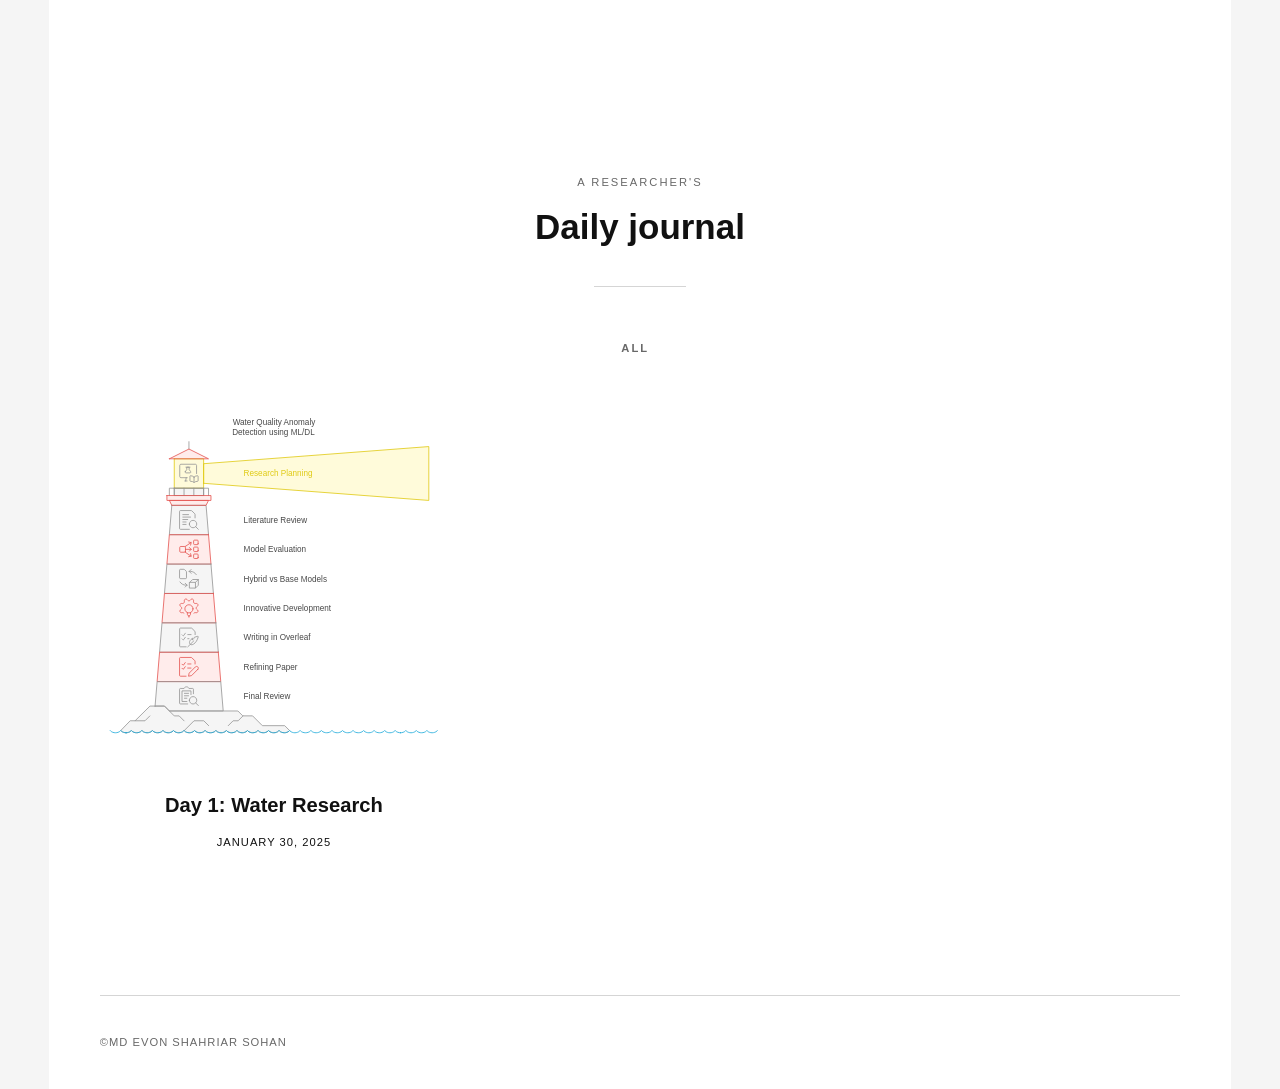
==== commit 2201299d: "Updated from Publii" ====
--- a/index.html
+++ b/index.html
@@ -1,3 +1,3 @@
 <!DOCTYPE html><html lang="en-gb"><head><meta charset="utf-8"><meta http-equiv="X-UA-Compatible" content="IE=edge"><meta name="viewport" content="width=device-width,initial-scale=1"><title>Evon</title><meta name="robots" content="noindex,nofollow"><meta name="generator" content="Publii Open-Source CMS for Static Site"><link rel="alternate" type="application/atom+xml" href="https://evonshahriar.github.io/feed.xml"><link rel="alternate" type="application/json" href="https://evonshahriar.github.io/feed.json"><meta property="og:title" content="Evon"><meta property="og:site_name" content="Evon"><meta property="og:description" content=""><meta property="og:url" content="https://evonshahriar.github.io/"><meta property="og:type" content="website"><link rel="stylesheet" href="https://evonshahriar.github.io/assets/css/style.css?v=d43d2f7d9371f0cdd77625621254d1dd"><script type="application/ld+json">{"@context":"http://schema.org","@type":"Organization","name":"Evon","url":"https://evonshahriar.github.io/","sameAs":["linkedin.com/in/evon"]}</script><noscript><style>img[loading] {
                     opacity: 1;
-                }</style></noscript></head><body class="home-template"><div class="container"><header class="header" id="js-header"><a href="https://evonshahriar.github.io/" class="logo">Evon</a><nav class="navbar js-navbar"><button class="navbar__toggle js-toggle" aria-label="Menu"><span class="navbar__toggle-box"><span class="navbar__toggle-inner">Menu</span></span></button><ul class="navbar__menu"></ul></nav><div class="search"><div class="search__overlay js-search-overlay"></div><button class="search__btn js-search-btn" aria-label="Search"><svg role="presentation" focusable="false" height="15" width="15"><use xlink:href="https://evonshahriar.github.io/assets/svg/svg-map.svg#search"/></svg></button></div></header><main><section class="hero wrapper"><p>A researcher's</p><h1>Daily journal</h1></section><nav class="filter" aria-label="Content filters"><ul class="filter__button-group"><li><button class="filter__item is-active" data-filter="*">All</button></li></ul></nav><section class="l-col l-col--3"><article class="c-card"><a href="https://evonshahriar.github.io/day-1-water-research.html" class="c-card__link"><div class="c-card__body"><div class="c-card__text"><h2>Day 1: Water Research</h2><time datetime="2025-01-30T20:23">January 30, 2025</time></div></div></a></article></section></main><footer class="footer"><div class="footer__copyright">©Md Evon Shahriar Sohan</div><div class="footer__social"><a href="linkedin.com/in/evon" class="linkedin" aria-label="LinkedIn"><svg class="icon"><use xlink:href="https://evonshahriar.github.io/assets/svg/svg-map.svg#linkedin"/></svg></a></div></footer></div><script defer="defer" src="https://evonshahriar.github.io/assets/js/scripts.min.js?v=4268bfae06e330d473c424d50f09abda"></script><script>window.publiiThemeMenuConfig={mobileMenuMode:'overlay',animationSpeed:300,submenuWidth: 'auto',doubleClickTime:500,mobileMenuExpandableSubmenus:true,relatedContainerForOverlayMenuSelector:'.navbar'};</script><script defer="defer" src="https://evonshahriar.github.io/assets/js/isotope.pkgd.min.js?v=2afcff647ed260006faa71c8e779e8d4"></script><script>window.addEventListener("DOMContentLoaded",function(){var j=new Isotope(".l-col",{itemSelector:".c-card",percentPosition:true,layoutMode:"masonry",transitionDuration:"0.6s",masonry:{columnWidth:".c-card"}});var g=document.querySelector(".filter__button-group");if(g){g.addEventListener("click",function(i){if(!matchesSelector(i.target,"button")){return}var k=i.target.getAttribute("data-filter");k=k;j.arrange({filter:k})});var b=document.querySelectorAll(".filter__button-group");for(var c=0,e=b.length;c<e;c++){var d=b[c];h(d)}function h(i){i.addEventListener("click",function(k){if(!matchesSelector(k.target,"button")){return}i.querySelector(".is-active").classList.remove("is-active");k.target.classList.add("is-active")})}}var a=document.querySelector(".l-col");var f=document.querySelectorAll(".c-card");a.classList.add("is-visible");j.revealItemElements(f)});</script><script>/*<![CDATA[*/var images=document.querySelectorAll("img[loading]");for(var i=0;i<images.length;i++){if(images[i].complete){images[i].classList.add("is-loaded")}else{images[i].addEventListener("load",function(){this.classList.add("is-loaded")},false)}};/*]]>*/</script></body></html>+                }</style></noscript></head><body class="home-template"><div class="container"><header class="header" id="js-header"><a href="https://evonshahriar.github.io/" class="logo">Evon</a><nav class="navbar js-navbar"><button class="navbar__toggle js-toggle" aria-label="Menu"><span class="navbar__toggle-box"><span class="navbar__toggle-inner">Menu</span></span></button><ul class="navbar__menu"></ul></nav><div class="search"><div class="search__overlay js-search-overlay"></div><button class="search__btn js-search-btn" aria-label="Search"><svg role="presentation" focusable="false" height="15" width="15"><use xlink:href="https://evonshahriar.github.io/assets/svg/svg-map.svg#search"/></svg></button></div></header><main><section class="hero wrapper"><p>A researcher's</p><h1>Daily journal</h1></section><nav class="filter" aria-label="Content filters"><ul class="filter__button-group"><li><button class="filter__item is-active" data-filter="*">All</button></li></ul></nav><section class="l-col l-col--3"><article class="c-card"><a href="https://evonshahriar.github.io/day-1-water-research.html" class="c-card__link"><div class="c-card__header"><img src="https://evonshahriar.github.io/media/posts/4/water-quality.svg" loading="lazy" height="848" width="853" alt=""></div><div class="c-card__body"><div class="c-card__text"><h2>Day 1: Water Research</h2><time datetime="2025-01-30T20:23">January 30, 2025</time></div></div></a></article></section></main><footer class="footer"><div class="footer__copyright">©Md Evon Shahriar Sohan</div><div class="footer__social"><a href="linkedin.com/in/evon" class="linkedin" aria-label="LinkedIn"><svg class="icon"><use xlink:href="https://evonshahriar.github.io/assets/svg/svg-map.svg#linkedin"/></svg></a></div></footer></div><script defer="defer" src="https://evonshahriar.github.io/assets/js/scripts.min.js?v=4268bfae06e330d473c424d50f09abda"></script><script>window.publiiThemeMenuConfig={mobileMenuMode:'overlay',animationSpeed:300,submenuWidth: 'auto',doubleClickTime:500,mobileMenuExpandableSubmenus:true,relatedContainerForOverlayMenuSelector:'.navbar'};</script><script defer="defer" src="https://evonshahriar.github.io/assets/js/isotope.pkgd.min.js?v=2afcff647ed260006faa71c8e779e8d4"></script><script>window.addEventListener("DOMContentLoaded",function(){var j=new Isotope(".l-col",{itemSelector:".c-card",percentPosition:true,layoutMode:"masonry",transitionDuration:"0.6s",masonry:{columnWidth:".c-card"}});var g=document.querySelector(".filter__button-group");if(g){g.addEventListener("click",function(i){if(!matchesSelector(i.target,"button")){return}var k=i.target.getAttribute("data-filter");k=k;j.arrange({filter:k})});var b=document.querySelectorAll(".filter__button-group");for(var c=0,e=b.length;c<e;c++){var d=b[c];h(d)}function h(i){i.addEventListener("click",function(k){if(!matchesSelector(k.target,"button")){return}i.querySelector(".is-active").classList.remove("is-active");k.target.classList.add("is-active")})}}var a=document.querySelector(".l-col");var f=document.querySelectorAll(".c-card");a.classList.add("is-visible");j.revealItemElements(f)});</script><script>/*<![CDATA[*/var images=document.querySelectorAll("img[loading]");for(var i=0;i<images.length;i++){if(images[i].complete){images[i].classList.add("is-loaded")}else{images[i].addEventListener("load",function(){this.classList.add("is-loaded")},false)}};/*]]>*/</script></body></html>
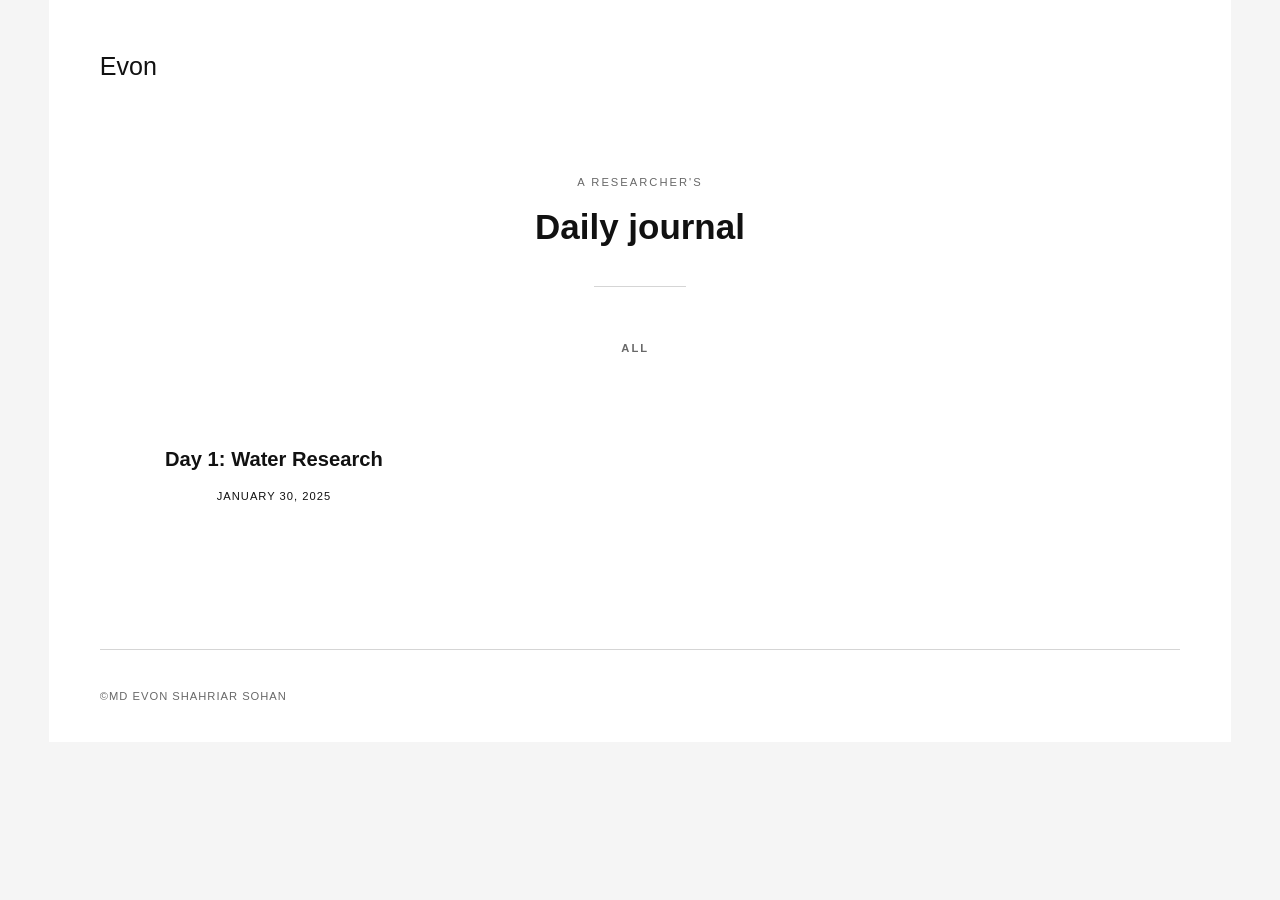
==== commit 738b0438: "Updated from Publii" ====
--- a/index.html
+++ b/index.html
@@ -1,3 +1,3 @@
 <!DOCTYPE html><html lang="en-gb"><head><meta charset="utf-8"><meta http-equiv="X-UA-Compatible" content="IE=edge"><meta name="viewport" content="width=device-width,initial-scale=1"><title>Evon</title><meta name="robots" content="noindex,nofollow"><meta name="generator" content="Publii Open-Source CMS for Static Site"><link rel="alternate" type="application/atom+xml" href="https://evonshahriar.github.io/feed.xml"><link rel="alternate" type="application/json" href="https://evonshahriar.github.io/feed.json"><meta property="og:title" content="Evon"><meta property="og:site_name" content="Evon"><meta property="og:description" content=""><meta property="og:url" content="https://evonshahriar.github.io/"><meta property="og:type" content="website"><link rel="stylesheet" href="https://evonshahriar.github.io/assets/css/style.css?v=d43d2f7d9371f0cdd77625621254d1dd"><script type="application/ld+json">{"@context":"http://schema.org","@type":"Organization","name":"Evon","url":"https://evonshahriar.github.io/","sameAs":["linkedin.com/in/evon"]}</script><noscript><style>img[loading] {
                     opacity: 1;
-                }</style></noscript></head><body class="home-template"><div class="container"><header class="header" id="js-header"><a href="https://evonshahriar.github.io/" class="logo">Evon</a><nav class="navbar js-navbar"><button class="navbar__toggle js-toggle" aria-label="Menu"><span class="navbar__toggle-box"><span class="navbar__toggle-inner">Menu</span></span></button><ul class="navbar__menu"></ul></nav><div class="search"><div class="search__overlay js-search-overlay"></div><button class="search__btn js-search-btn" aria-label="Search"><svg role="presentation" focusable="false" height="15" width="15"><use xlink:href="https://evonshahriar.github.io/assets/svg/svg-map.svg#search"/></svg></button></div></header><main><section class="hero wrapper"><p>A researcher's</p><h1>Daily journal</h1></section><nav class="filter" aria-label="Content filters"><ul class="filter__button-group"><li><button class="filter__item is-active" data-filter="*">All</button></li></ul></nav><section class="l-col l-col--3"><article class="c-card"><a href="https://evonshahriar.github.io/day-1-water-research.html" class="c-card__link"><div class="c-card__header"><img src="https://evonshahriar.github.io/media/posts/4/water-quality.svg" loading="lazy" height="848" width="853" alt=""></div><div class="c-card__body"><div class="c-card__text"><h2>Day 1: Water Research</h2><time datetime="2025-01-30T20:23">January 30, 2025</time></div></div></a></article></section></main><footer class="footer"><div class="footer__copyright">©Md Evon Shahriar Sohan</div><div class="footer__social"><a href="linkedin.com/in/evon" class="linkedin" aria-label="LinkedIn"><svg class="icon"><use xlink:href="https://evonshahriar.github.io/assets/svg/svg-map.svg#linkedin"/></svg></a></div></footer></div><script defer="defer" src="https://evonshahriar.github.io/assets/js/scripts.min.js?v=4268bfae06e330d473c424d50f09abda"></script><script>window.publiiThemeMenuConfig={mobileMenuMode:'overlay',animationSpeed:300,submenuWidth: 'auto',doubleClickTime:500,mobileMenuExpandableSubmenus:true,relatedContainerForOverlayMenuSelector:'.navbar'};</script><script defer="defer" src="https://evonshahriar.github.io/assets/js/isotope.pkgd.min.js?v=2afcff647ed260006faa71c8e779e8d4"></script><script>window.addEventListener("DOMContentLoaded",function(){var j=new Isotope(".l-col",{itemSelector:".c-card",percentPosition:true,layoutMode:"masonry",transitionDuration:"0.6s",masonry:{columnWidth:".c-card"}});var g=document.querySelector(".filter__button-group");if(g){g.addEventListener("click",function(i){if(!matchesSelector(i.target,"button")){return}var k=i.target.getAttribute("data-filter");k=k;j.arrange({filter:k})});var b=document.querySelectorAll(".filter__button-group");for(var c=0,e=b.length;c<e;c++){var d=b[c];h(d)}function h(i){i.addEventListener("click",function(k){if(!matchesSelector(k.target,"button")){return}i.querySelector(".is-active").classList.remove("is-active");k.target.classList.add("is-active")})}}var a=document.querySelector(".l-col");var f=document.querySelectorAll(".c-card");a.classList.add("is-visible");j.revealItemElements(f)});</script><script>/*<![CDATA[*/var images=document.querySelectorAll("img[loading]");for(var i=0;i<images.length;i++){if(images[i].complete){images[i].classList.add("is-loaded")}else{images[i].addEventListener("load",function(){this.classList.add("is-loaded")},false)}};/*]]>*/</script></body></html>+                }</style></noscript></head><body class="home-template"><div class="container"><header class="header" id="js-header"><a href="https://evonshahriar.github.io/" class="logo">Evon</a><nav class="navbar js-navbar"><button class="navbar__toggle js-toggle" aria-label="Menu"><span class="navbar__toggle-box"><span class="navbar__toggle-inner">Menu</span></span></button><ul class="navbar__menu"></ul></nav><div class="search"><div class="search__overlay js-search-overlay"></div><button class="search__btn js-search-btn" aria-label="Search"><svg role="presentation" focusable="false" height="15" width="15"><use xlink:href="https://evonshahriar.github.io/assets/svg/svg-map.svg#search"/></svg></button></div></header><main><section class="hero wrapper"><p>A researcher's</p><h1>Daily journal</h1></section><nav class="filter" aria-label="Content filters"><ul class="filter__button-group"><li><button class="filter__item is-active" data-filter="*">All</button></li></ul></nav><section class="l-col l-col--3"><article class="c-card"><a href="https://evonshahriar.github.io/day-1-water-research.html" class="c-card__link"><div class="c-card__body"><div class="c-card__text"><h2>Day 1: Water Research</h2><time datetime="2025-01-30T20:23">January 30, 2025</time></div></div></a></article></section></main><footer class="footer"><div class="footer__copyright">©Md Evon Shahriar Sohan</div><div class="footer__social"><a href="linkedin.com/in/evon" class="linkedin" aria-label="LinkedIn"><svg class="icon"><use xlink:href="https://evonshahriar.github.io/assets/svg/svg-map.svg#linkedin"/></svg></a></div></footer></div><script defer="defer" src="https://evonshahriar.github.io/assets/js/scripts.min.js?v=4268bfae06e330d473c424d50f09abda"></script><script>window.publiiThemeMenuConfig={mobileMenuMode:'overlay',animationSpeed:300,submenuWidth: 'auto',doubleClickTime:500,mobileMenuExpandableSubmenus:true,relatedContainerForOverlayMenuSelector:'.navbar'};</script><script defer="defer" src="https://evonshahriar.github.io/assets/js/isotope.pkgd.min.js?v=2afcff647ed260006faa71c8e779e8d4"></script><script>window.addEventListener("DOMContentLoaded",function(){var j=new Isotope(".l-col",{itemSelector:".c-card",percentPosition:true,layoutMode:"masonry",transitionDuration:"0.6s",masonry:{columnWidth:".c-card"}});var g=document.querySelector(".filter__button-group");if(g){g.addEventListener("click",function(i){if(!matchesSelector(i.target,"button")){return}var k=i.target.getAttribute("data-filter");k=k;j.arrange({filter:k})});var b=document.querySelectorAll(".filter__button-group");for(var c=0,e=b.length;c<e;c++){var d=b[c];h(d)}function h(i){i.addEventListener("click",function(k){if(!matchesSelector(k.target,"button")){return}i.querySelector(".is-active").classList.remove("is-active");k.target.classList.add("is-active")})}}var a=document.querySelector(".l-col");var f=document.querySelectorAll(".c-card");a.classList.add("is-visible");j.revealItemElements(f)});</script><script>/*<![CDATA[*/var images=document.querySelectorAll("img[loading]");for(var i=0;i<images.length;i++){if(images[i].complete){images[i].classList.add("is-loaded")}else{images[i].addEventListener("load",function(){this.classList.add("is-loaded")},false)}};/*]]>*/</script></body></html>
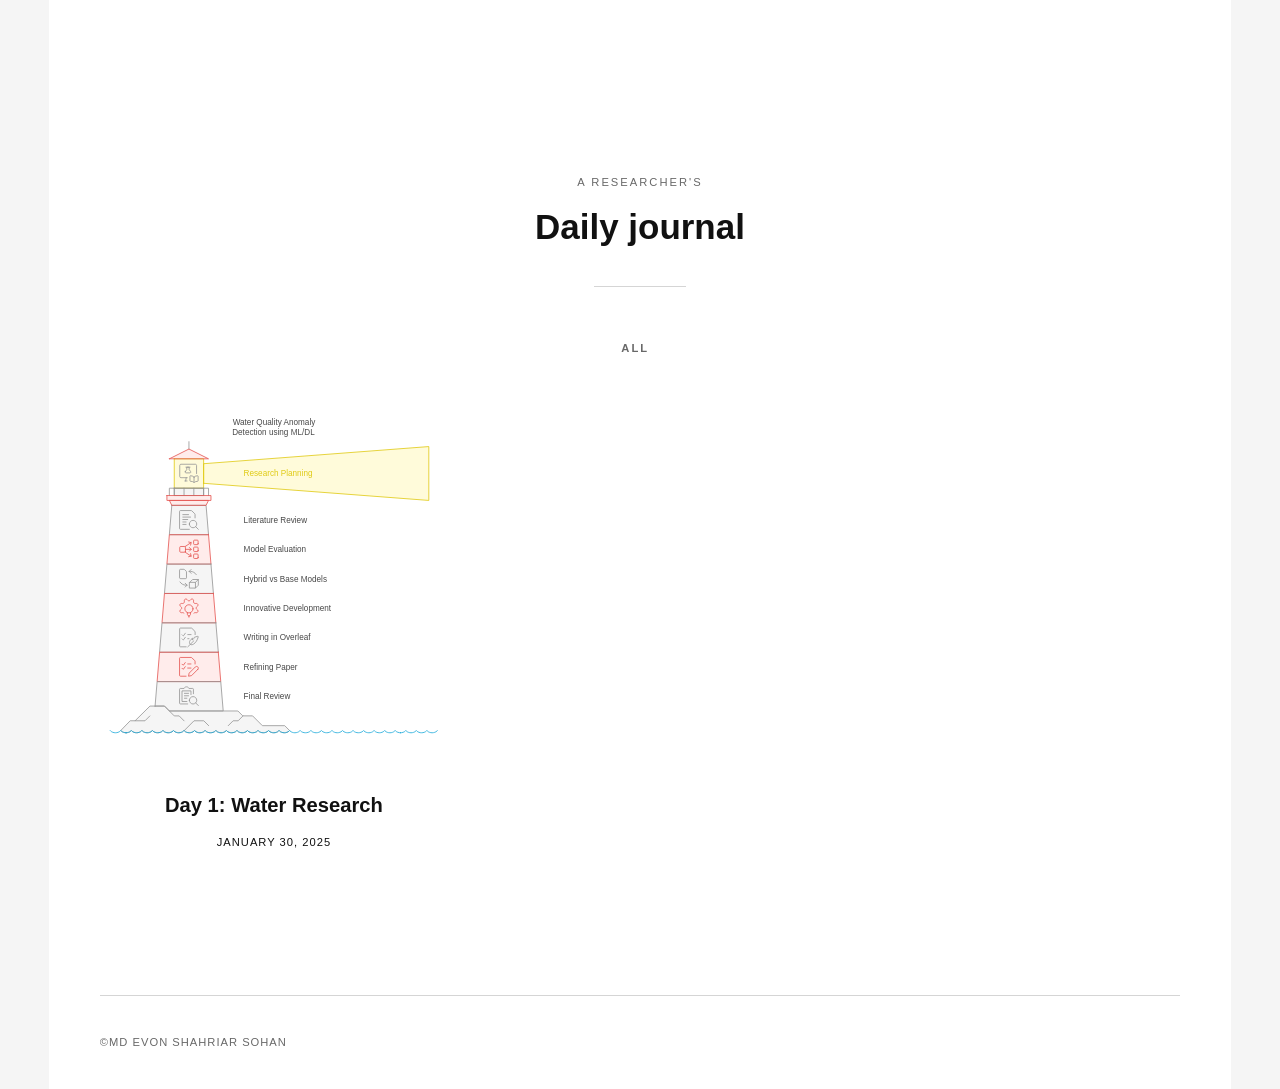
==== commit 92e91f08: "Updated from Publii" ====
--- a/index.html
+++ b/index.html
@@ -1,3 +1,3 @@
 <!DOCTYPE html><html lang="en-gb"><head><meta charset="utf-8"><meta http-equiv="X-UA-Compatible" content="IE=edge"><meta name="viewport" content="width=device-width,initial-scale=1"><title>Evon</title><meta name="robots" content="noindex,nofollow"><meta name="generator" content="Publii Open-Source CMS for Static Site"><link rel="alternate" type="application/atom+xml" href="https://evonshahriar.github.io/feed.xml"><link rel="alternate" type="application/json" href="https://evonshahriar.github.io/feed.json"><meta property="og:title" content="Evon"><meta property="og:site_name" content="Evon"><meta property="og:description" content=""><meta property="og:url" content="https://evonshahriar.github.io/"><meta property="og:type" content="website"><link rel="stylesheet" href="https://evonshahriar.github.io/assets/css/style.css?v=d43d2f7d9371f0cdd77625621254d1dd"><script type="application/ld+json">{"@context":"http://schema.org","@type":"Organization","name":"Evon","url":"https://evonshahriar.github.io/","sameAs":["linkedin.com/in/evon"]}</script><noscript><style>img[loading] {
                     opacity: 1;
-                }</style></noscript></head><body class="home-template"><div class="container"><header class="header" id="js-header"><a href="https://evonshahriar.github.io/" class="logo">Evon</a><nav class="navbar js-navbar"><button class="navbar__toggle js-toggle" aria-label="Menu"><span class="navbar__toggle-box"><span class="navbar__toggle-inner">Menu</span></span></button><ul class="navbar__menu"></ul></nav><div class="search"><div class="search__overlay js-search-overlay"></div><button class="search__btn js-search-btn" aria-label="Search"><svg role="presentation" focusable="false" height="15" width="15"><use xlink:href="https://evonshahriar.github.io/assets/svg/svg-map.svg#search"/></svg></button></div></header><main><section class="hero wrapper"><p>A researcher's</p><h1>Daily journal</h1></section><nav class="filter" aria-label="Content filters"><ul class="filter__button-group"><li><button class="filter__item is-active" data-filter="*">All</button></li></ul></nav><section class="l-col l-col--3"><article class="c-card"><a href="https://evonshahriar.github.io/day-1-water-research.html" class="c-card__link"><div class="c-card__body"><div class="c-card__text"><h2>Day 1: Water Research</h2><time datetime="2025-01-30T20:23">January 30, 2025</time></div></div></a></article></section></main><footer class="footer"><div class="footer__copyright">©Md Evon Shahriar Sohan</div><div class="footer__social"><a href="linkedin.com/in/evon" class="linkedin" aria-label="LinkedIn"><svg class="icon"><use xlink:href="https://evonshahriar.github.io/assets/svg/svg-map.svg#linkedin"/></svg></a></div></footer></div><script defer="defer" src="https://evonshahriar.github.io/assets/js/scripts.min.js?v=4268bfae06e330d473c424d50f09abda"></script><script>window.publiiThemeMenuConfig={mobileMenuMode:'overlay',animationSpeed:300,submenuWidth: 'auto',doubleClickTime:500,mobileMenuExpandableSubmenus:true,relatedContainerForOverlayMenuSelector:'.navbar'};</script><script defer="defer" src="https://evonshahriar.github.io/assets/js/isotope.pkgd.min.js?v=2afcff647ed260006faa71c8e779e8d4"></script><script>window.addEventListener("DOMContentLoaded",function(){var j=new Isotope(".l-col",{itemSelector:".c-card",percentPosition:true,layoutMode:"masonry",transitionDuration:"0.6s",masonry:{columnWidth:".c-card"}});var g=document.querySelector(".filter__button-group");if(g){g.addEventListener("click",function(i){if(!matchesSelector(i.target,"button")){return}var k=i.target.getAttribute("data-filter");k=k;j.arrange({filter:k})});var b=document.querySelectorAll(".filter__button-group");for(var c=0,e=b.length;c<e;c++){var d=b[c];h(d)}function h(i){i.addEventListener("click",function(k){if(!matchesSelector(k.target,"button")){return}i.querySelector(".is-active").classList.remove("is-active");k.target.classList.add("is-active")})}}var a=document.querySelector(".l-col");var f=document.querySelectorAll(".c-card");a.classList.add("is-visible");j.revealItemElements(f)});</script><script>/*<![CDATA[*/var images=document.querySelectorAll("img[loading]");for(var i=0;i<images.length;i++){if(images[i].complete){images[i].classList.add("is-loaded")}else{images[i].addEventListener("load",function(){this.classList.add("is-loaded")},false)}};/*]]>*/</script></body></html>+                }</style></noscript></head><body class="home-template"><div class="container"><header class="header" id="js-header"><a href="https://evonshahriar.github.io/" class="logo">Evon</a><nav class="navbar js-navbar"><button class="navbar__toggle js-toggle" aria-label="Menu"><span class="navbar__toggle-box"><span class="navbar__toggle-inner">Menu</span></span></button><ul class="navbar__menu"></ul></nav><div class="search"><div class="search__overlay js-search-overlay"></div><button class="search__btn js-search-btn" aria-label="Search"><svg role="presentation" focusable="false" height="15" width="15"><use xlink:href="https://evonshahriar.github.io/assets/svg/svg-map.svg#search"/></svg></button></div></header><main><section class="hero wrapper"><p>A researcher's</p><h1>Daily journal</h1></section><nav class="filter" aria-label="Content filters"><ul class="filter__button-group"><li><button class="filter__item is-active" data-filter="*">All</button></li></ul></nav><section class="l-col l-col--3"><article class="c-card"><a href="https://evonshahriar.github.io/day-1-water-research.html" class="c-card__link"><div class="c-card__header"><img src="https://evonshahriar.github.io/media/posts/5/water-quality-5.svg" loading="lazy" height="848" width="853" alt=""></div><div class="c-card__body"><div class="c-card__text"><h2>Day 1: Water Research</h2><time datetime="2025-01-30T20:54">January 30, 2025</time></div></div></a></article></section></main><footer class="footer"><div class="footer__copyright">©Md Evon Shahriar Sohan</div><div class="footer__social"><a href="linkedin.com/in/evon" class="linkedin" aria-label="LinkedIn"><svg class="icon"><use xlink:href="https://evonshahriar.github.io/assets/svg/svg-map.svg#linkedin"/></svg></a></div></footer></div><script defer="defer" src="https://evonshahriar.github.io/assets/js/scripts.min.js?v=4268bfae06e330d473c424d50f09abda"></script><script>window.publiiThemeMenuConfig={mobileMenuMode:'overlay',animationSpeed:300,submenuWidth: 'auto',doubleClickTime:500,mobileMenuExpandableSubmenus:true,relatedContainerForOverlayMenuSelector:'.navbar'};</script><script defer="defer" src="https://evonshahriar.github.io/assets/js/isotope.pkgd.min.js?v=2afcff647ed260006faa71c8e779e8d4"></script><script>window.addEventListener("DOMContentLoaded",function(){var j=new Isotope(".l-col",{itemSelector:".c-card",percentPosition:true,layoutMode:"masonry",transitionDuration:"0.6s",masonry:{columnWidth:".c-card"}});var g=document.querySelector(".filter__button-group");if(g){g.addEventListener("click",function(i){if(!matchesSelector(i.target,"button")){return}var k=i.target.getAttribute("data-filter");k=k;j.arrange({filter:k})});var b=document.querySelectorAll(".filter__button-group");for(var c=0,e=b.length;c<e;c++){var d=b[c];h(d)}function h(i){i.addEventListener("click",function(k){if(!matchesSelector(k.target,"button")){return}i.querySelector(".is-active").classList.remove("is-active");k.target.classList.add("is-active")})}}var a=document.querySelector(".l-col");var f=document.querySelectorAll(".c-card");a.classList.add("is-visible");j.revealItemElements(f)});</script><script>/*<![CDATA[*/var images=document.querySelectorAll("img[loading]");for(var i=0;i<images.length;i++){if(images[i].complete){images[i].classList.add("is-loaded")}else{images[i].addEventListener("load",function(){this.classList.add("is-loaded")},false)}};/*]]>*/</script></body></html>
